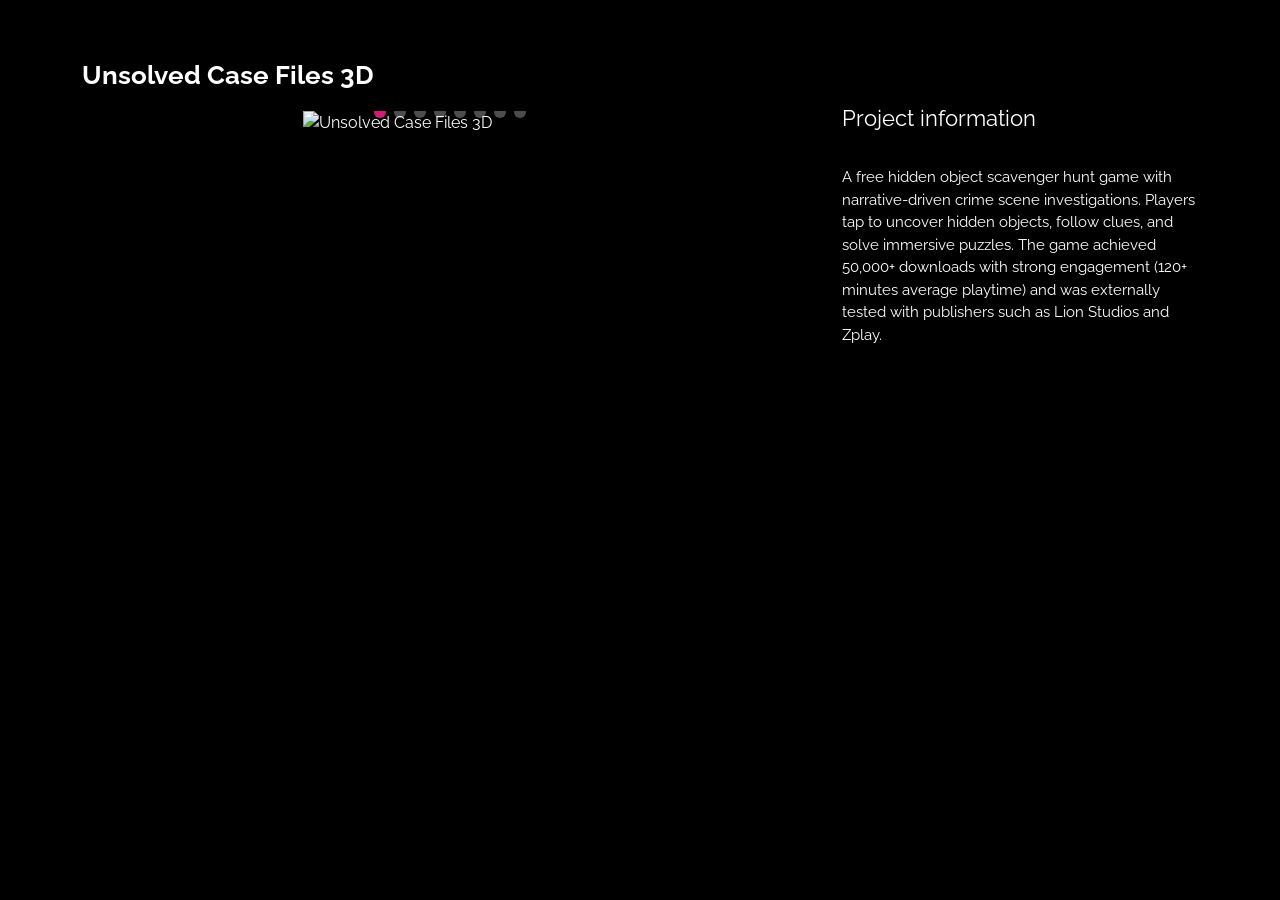
==== projects/AmgoGames/unsolvedcasefiles.html @ 34eebbb3 "Add files via upload" ====
<!DOCTYPE html>
<html lang="en">

<head>
  <meta charset="utf-8">
  <meta content="width=device-width, initial-scale=1.0" name="viewport">

  <title>Portfolio Details - Personal Bootstrap Template</title>
  <meta content="" name="description">
  <meta content="" name="keywords">

  <!-- Favicons -->
  <link href="assets/img/favicon.png" rel="icon">
  <link href="assets/img/apple-touch-icon.png" rel="apple-touch-icon">

  <!-- Google Fonts -->
  <link href="https://fonts.googleapis.com/css?family=Open+Sans:300,300i,400,400i,600,600i,700,700i|Raleway:300,300i,400,400i,500,500i,600,600i,700,700i|Poppins:300,300i,400,400i,500,500i,600,600i,700,700i" rel="stylesheet">

  <!-- Vendor CSS Files -->
  <link href="../../assets/vendor/bootstrap/css/bootstrap.min.css" rel="stylesheet">
  <link href="../../assets/vendor/bootstrap-icons/bootstrap-icons.css" rel="stylesheet">
  <link href="../../assets/vendor/boxicons/css/boxicons.min.css" rel="stylesheet">
  <link href="../../assets/vendor/glightbox/css/glightbox.min.css" rel="stylesheet">
  <link href="../../assets/vendor/remixicon/remixicon.css" rel="stylesheet">
  <link href="../../assets/vendor/swiper/swiper-bundle.min.css" rel="stylesheet">

  <!-- Template Main CSS File -->
  <link href="../../assets/css/style.css" rel="stylesheet">

  <!-- =======================================================
  * Template Name: Personal - v4.1.0
  * Template URL: https://bootstrapmade.com/personal-free-resume-bootstrap-template/
  * Author: BootstrapMade.com
  * License: https://bootstrapmade.com/license/
  ======================================================== -->
</head>

<body>

  <main id="main">

    <!-- ======= Portfolio Details ======= -->
    <div id="portfolio-details" class="portfolio-details">
      <div class="container">

        <div class="row">

          <div class="col-lg-8">
            <h2 class="portfolio-title">Unsolved Case Files 3D</h2>

            <div class="portfolio-details-slider swiper-container">
              <div class="swiper-wrapper align-items-center">

<div class="swiper-slide">
  <img src="https://play-lh.googleusercontent.com/154zTDTyXa6en1XXFlp47coatPKKyExWS-a7D5nZeEocjAlLW_SY7lcIhyuRK4uNKZNa=w2560-h1440-rw" 
       alt="Unsolved Case Files 3D" 
       style="width:40% !important; height:auto !important; display:block; margin:0 auto;">
</div>

               <div class="swiper-slide">
  <img src="https://play-lh.googleusercontent.com/AGj2zTF6Jzq-f2v0F_Wp8kNjwUX2XY8yFTH2RjFVFxQG1w3sKMfYDc9l0IR8xQpuZw=w2560-h1440-rw" 
       alt="Unsolved Case Files 3D" 
       style="width:40% !important; height:auto !important; display:block; margin:0 auto;">
</div>

               <div class="swiper-slide">
  <img src="https://play-lh.googleusercontent.com/ngIMY9lXcBQR6dSpQh5iGqwVXFNw52E2YWSFHu3ibLOCDGOZ8vWFcR6bLupPZ7xwmg=w2560-h1440-rw" 
       alt="Unsolved Case Files 3D" 
       style="width:40% !important; height:auto !important; display:block; margin:0 auto;">
</div>

		           <div class="swiper-slide">
  <img src="https://play-lh.googleusercontent.com/JtV3nswhHdkzKvgGjOBvlyQ3mUxIUGn3a28ryg7K209t23S1SsJwrZ762Nfombc-MOY=w2560-h1440-rw" 
       alt="Unsolved Case Files 3D" 
       style="width:40% !important; height:auto !important; display:block; margin:0 auto;">
</div>

  <div class="swiper-slide">
  <img src="https://play-lh.googleusercontent.com/KuGOTfIqlQibbpfOonnKEuU_AnezTU3AT7xJXBAvmWMD_mWEr4j7VG_RfICPmla5Rm_7=w2560-h1440-rw" 
       alt="Unsolved Case Files 3D" 
       style="width:40% !important; height:auto !important; display:block; margin:0 auto;">
</div>

<div class="swiper-slide">
  <img src="https://play-lh.googleusercontent.com/bPPW86lbmt3D0mRYqeA7qZQ5BQEQqdU53md-4v36haMeZNe_H_yTpCzkZnz4khA5xFw=w2560-h1440-rw" 
       alt="Unsolved Case Files 3D" 
       style="width:40% !important; height:auto !important; display:block; margin:0 auto;">
</div>

<div class="swiper-slide">
  <img src="https://play-lh.googleusercontent.com/QT9Rw22JfknyDvsSd7jA-8ohU78o5ejdUiEyF2H-EXlKFIKtCX42VAe-8rwgVuqxH6c=w2560-h1440-rw" 
       alt="Unsolved Case Files 3D" 
       style="width:40% !important; height:auto !important; display:block; margin:0 auto;">
</div>

<div class="swiper-slide">
  <img src="https://play-lh.googleusercontent.com/vf9IuURY0ILCyemAWZStba9QiPNejSu-kgys7oqLRxHPdIKCCTuvqKmJM3RdFi9hcQ8=w2560-h1440-rw" 
       alt="Unsolved Case Files 3D" 
       style="width:40% !important; height:auto !important; display:block; margin:0 auto;">
</div>
                <!-- <div class="swiper-slide">
                <iframe width="100%" height="500"
                  src="https://www.youtube.com/embed/Fb9h_E_J5cc"
                  title="YouTube video player"
                  frameborder="0"
                  allow="accelerometer; autoplay; clipboard-write; encrypted-media; gyroscope; picture-in-picture"
                  allowfullscreen>
                </iframe>
              </div> -->


              </div>
              <div class="swiper-pagination"></div>
            </div>

          </div>

          <div class="col-lg-4 portfolio-info">
            <h3>Project information</h3>
            <p>
              A free hidden object scavenger hunt game with narrative-driven crime scene investigations. 
              Players tap to uncover hidden objects, follow clues, and solve immersive puzzles. 
              The game achieved 50,000+ downloads with strong engagement (120+ minutes average playtime) 
              and was externally tested with publishers such as Lion Studios and Zplay.
            </p>
          </div>

        </div>

      </div>
    </div><!-- End Portfolio Details -->

  </main><!-- End #main -->

  <!-- Vendor JS Files -->
  <script src="../../assets/vendor/bootstrap/js/bootstrap.bundle.min.js"></script>
  <script src="../../assets/vendor/glightbox/js/glightbox.min.js"></script>
  <script src="../../assets/vendor/isotope-layout/isotope.pkgd.min.js"></script>
  <script src="../../assets/vendor/php-email-form/validate.js"></script>
  <script src="../../assets/vendor/purecounter/purecounter.js"></script>
  <script src="../../assets/vendor/swiper/swiper-bundle.min.js"></script>
  <script src="../../assets/vendor/waypoints/noframework.waypoints.js"></script>

  <!-- Template Main JS File -->
  <script src="../../assets/js/main.js"></script>

</body>

</html>
---- assets/css/style.css ----
/**
* Template Name: Personal - v4.1.0
* Template URL: https://bootstrapmade.com/personal-free-resume-bootstrap-template/
* Author: BootstrapMade.com
* License: https://bootstrapmade.com/license/
*/

/*--------------------------------------------------------------
# General
--------------------------------------------------------------*/
body {
  font-family: "Raleway", sans-serif;
  background-color: #040404;
  color: #fff;
  position: relative;
  background: transparent;
  cursor: url("../img/crosshair.png") 16 16, auto;
}

body::before {
  content: "";
  position: fixed;
  left: 0;
  right: 0;
  top: 0;
  height: 100vh;
  z-index: -1;
}

@media (min-width: 1024px) {
  body::before {
    background-attachment: fixed;
  }
}

a{    
  color: #fff;
  text-decoration:none;
  display: inline-block;
}

a:hover {
  color: #35e888;
  text-decoration: none;
  cursor: url("../img/crosshair.png") 16 16, auto;
}

h1, h2, h3, h4, h5, h6 {
  font-family: "Raleway", sans-serif;
}

/*--------------------------------------------------------------
# Header
--------------------------------------------------------------*/
#header {
  transition: ease-in-out 0.3s;
  position: relative;
  height: 100vh;
  display: flex;
  align-items: center;
  z-index: 997;
  overflow-y: auto;
}

#header * {
  transition: ease-in-out 0.3s;
}

#header h1 {
  font-size: 70px;
  margin: 0;
  padding: 0;
  line-height: 1;
  font-weight: 70;
  font-family: "Raleway", sans-serif;
}

#header h1 a, #header h1 a:hover {
  color: #ffffff;
  line-height: 1;
  display: inline-block;
}

#header h2 {
  font-size: 24px;
  margin-top: 20px;
  color: rgba(255, 255, 255, 0.8);
}

#header h2 span {
  color:#ce1d75;
  font-weight: 700;
}

#header img {
  padding: 0;
  margin: 0;
}

@media (max-width: 992px) {
  #header h1 {
    font-size: 36px;
  }
  #header h2 {
    font-size: 20px;
    line-height: 30px;
  }
  #header .social-links {
    margin-top: 15px;
  }
  #header .container {
    display: flex;
    flex-direction: column;
    align-items: center;
  }
}

/* Header Top */
#header.header-top {
  height: 80px;
  position: fixed;
  left: 0;
  top: 0;
  right: 0;
  background: rgba(0, 0, 0, 0.9);
}

#header.header-top .social-links, #header.header-top h2 {
  display: none;
}

#header.header-top h1 {
  margin-right: auto;
  font-size: 36px;
}

#header.header-top .container {
  display: flex;
  align-items: center;
}

#header.header-top .navbar {
  margin: 0;
}

@media (max-width: 768px) {
  #header.header-top {
    height: 60px;
  }
  #header.header-top h1 {
    font-size: 26px;
  }
}

/*--------------------------------------------------------------
# Navigation Menu
--------------------------------------------------------------*/
/**
* Desktop Navigation 
*/
.navbar {
  padding: 0;
  margin-top: 35px;
}

.navbar ul {
  margin: 0;
  padding: 0;
  display: flex;
  list-style: none;
  align-items: center;
}

.navbar li {
  position: relative;
}

.navbar li + li {
  margin-left: 30px;
}

.navbar a {
  display: flex;
  align-items: center;
  justify-content: space-between;
  padding: 0;
  font-family: "Poppins", sans-serif;
  font-size: 16px;
  font-weight: 400;
  color: rgba(255, 255, 255, 0.7);
  white-space: nowrap;
  transition: 0.3s;
}

.navbar a i {
  font-size: 12px;
  line-height: 0;
  margin-left: 5px;
}

.navbar a:before {
  content: "";
  position: absolute;
  width: 0;
  height: 2px;
  bottom: -4px;
  left: 0;
  background-color: #ce1d75;
  visibility: hidden;
  width: 0px;
  transition: all 0.3s ease-in-out 0s;
}

.navbar a:hover:before, .navbar li:hover > a:before, .navbar .active:before {
  visibility: visible;
  width: 25px;
}

.navbar a:hover, .navbar .active, .navbar li:hover > a {
  color: #fff;
}

/**
* Mobile Navigation 
*/
.mobile-nav-toggle {
  color: #fff;
  font-size: 28px;
  cursor: url("../img/crosshair.png") 16 16, auto;;
  display: none;
  line-height: 0;
  transition: 0.5s;
  position: fixed;
  right: 15px;
  top: 15px;
}

@media (max-width: 991px) {
  .mobile-nav-toggle {
    display: block;
  }
  .navbar ul {
    display: none;
  }
}

.navbar-mobile {
  position: fixed;
  overflow: hidden;
  top: 0;
  right: 0;
  left: 0;
  bottom: 0;
  background: rgba(0, 0, 0, 0.9);
  transition: 0.3s;
  z-index: 999;
  margin-top: 0;
}

.navbar-mobile .mobile-nav-toggle {
  position: absolute;
  top: 15px;
  right: 15px;
}

.navbar-mobile ul {
  display: block;
  position: absolute;
  top: 55px;
  right: 15px;
  bottom: 45px;
  left: 15px;
  padding: 10px 0;
  overflow-y: auto;
  transition: 0.3s;
  border: 2px solid rgba(255, 255, 255, 0.2);
}

.navbar-mobile li {
  padding: 12px 20px;
}

.navbar-mobile li + li {
  margin: 0;
}

.navbar-mobile a {
  font-size: 16px;
  position: relative;
}

/*--------------------------------------------------------------
# Sections General
--------------------------------------------------------------*/
section {
  overflow: hidden;
  position: absolute;
  width: 100%;
  top: 140px;
  bottom: 100%;
  opacity: 0;
  transition: ease-in-out 0.4s;
  z-index: 2;
}

section.section-show {
  top: 100px;
  bottom: auto;
  opacity: 1;
  padding-bottom: 45px;
}

section .container {
  background: rgba(0, 0, 0, 0.5);
  padding: 30px;
}

@media (max-width: 768px) {
  section {
    top: 120px;
  }
  section.section-show {
    top: 80px;
  }
}

.section-title h2 {
  font-size: 14px;
  font-weight: 500;
  padding: 0;
  line-height: 1px;
  margin: 0 0 20px 0;
  letter-spacing: 2px;
  text-transform: uppercase;
  color: #aaaaaa;
  font-family: "Poppins", sans-serif;
}

.section-title h2::after {
  content: "";
  width: 120px;
  height: 1px;
  display: inline-block;
  background: #ce1d75;
  margin: 4px 10px;
}

.section-title p {
  margin: 0;
  margin: -15px 0 15px 0;
  font-size: 36px;
  font-weight: 100;
  text-transform: uppercase;
  font-family: "Josefin Sans", sans-serif;
  color: #fff;
}

/*--------------------------------------------------------------
# About
--------------------------------------------------------------*/
.about-me .content h3 {
  font-weight: 700;
  font-size: 26px;
  color: #ce1d75;
}

.about-me .content ul {
  list-style: none;
  padding: 0;
}

.about-me .content ul li {
  margin-bottom: 20px;
  display: flex;
  align-items: center;
}

.about-me .content ul strong {
  margin-right: 10px;
}

.about-me .content ul i {
  font-size: 16px;
  margin-right: 5px;
  color: #ce1d75;
  line-height: 0;
}

.about-me .content p:last-child {
  margin-bottom: 0;
}

/*--------------------------------------------------------------
# Counts
--------------------------------------------------------------*/
.counts {
  padding: 70px 0 60px;
}

.counts .count-box {
  padding: 30px 30px 25px 30px;
  width: 100%;
  position: relative;
  text-align: center;
  background: rgba(255, 255, 255, 0.08);
}

.counts .count-box i {
  position: absolute;
  top: -25px;
  left: 50%;
  transform: translateX(-50%);
  font-size: 24px;
  background: rgba(255, 255, 255, 0.1);
  padding: 12px;
  color: #ce1d75;
  border-radius: 50px;
  line-height: 0;
}

.counts .count-box span {
  font-size: 36px;
  display: block;
  font-weight: 600;
  color: #fff;
}

.counts .count-box p {
  padding: 0;
  margin: 0;
  font-family: "Raleway", sans-serif;
  font-size: 14px;
}

/*--------------------------------------------------------------
# Skills
--------------------------------------------------------------*/
.skills .progress {
  height: 60px;
  display: block;
  background: none;
  border-radius: 0;
}

.skills .progress .skill {
  padding: 10px 0;
  margin: 0;
  text-transform: uppercase;
  display: block;
  font-weight:400;
  font-family: "Josefin Sans", sans-serif;
  color: #fff;
}

.skills .progress .skill .val {
  float: right;
  font-style: normal;
}

.skills .progress-bar-wrap {
  background: rgba(255, 255, 255, 0.2);
}

.skills .progress-bar {
  width: 1px;
  height: 10px;
  transition: .9s;
  background-color: #ce1d75;
}

/*--------------------------------------------------------------
# Interests
--------------------------------------------------------------*/
.interests .icon-box {
  display: flex;
  align-items: center;
  padding: 20px;
  background: rgba(255, 255, 255, 0.08);
  transition: ease-in-out 0.3s;
}

.interests .icon-box i {
  font-size: 32px;
  padding-right: 10px;
  line-height: 1;
}

.interests .icon-box h3 {
  font-weight: 500;
  margin: 0;
  padding: 0;
  line-height: 1;
  font-size: 16px;
  color: #fff;
}

.interests .icon-box:hover {
  background: rgba(255, 255, 255, 0.12);
}

/*--------------------------------------------------------------
# Testimonials
--------------------------------------------------------------*/
.testimonials .testimonial-item {
  box-sizing: content-box;
  min-height: 320px;
}

.testimonials .testimonial-item .testimonial-img {
  width: 90px;
  border-radius: 50%;
  margin: -40px 0 0 40px;
  position: relative;
  z-index: 2;
  border: 6px solid rgba(255, 255, 255, 0.12);
}

.testimonials .testimonial-item h3 {
  font-size: 18px;
  font-weight: bold;
  margin: 10px 0 5px 45px;
  color: #fff;
}

.testimonials .testimonial-item h4 {
  font-size: 14px;
  color: #999;
  margin: 0 0 0 45px;
}

.testimonials .testimonial-item .quote-icon-left, .testimonials .testimonial-item .quote-icon-right {
  color: rgba(255, 255, 255, 0.25);
  font-size: 26px;
}

.testimonials .testimonial-item .quote-icon-left {
  display: inline-block;
  left: -5px;
  position: relative;
}

.testimonials .testimonial-item .quote-icon-right {
  display: inline-block;
  right: -5px;
  position: relative;
  top: 10px;
}

.testimonials .testimonial-item p {
  font-style: italic;
  margin: 0 15px 0 15px;
  padding: 20px 20px 60px 20px;
  background: rgba(255, 255, 255, 0.1);
  position: relative;
  border-radius: 6px;
  position: relative;
  z-index: 1;
}

.testimonials .swiper-pagination {
  margin-top: 20px;
  position: relative;
}

.testimonials .swiper-pagination .swiper-pagination-bullet {
  width: 12px;
  height: 12px;
  opacity: 1;
  background-color: rgba(255, 255, 255, 0.3);
}

.testimonials .swiper-pagination .swiper-pagination-bullet-active {
  background-color: #ce1d75;
}

/*--------------------------------------------------------------
# Resume
--------------------------------------------------------------*/
.resume .resume-title {
  font-size: 26px;
  font-weight: 700;
  margin-top: 20px;
  margin-bottom: 20px;
  color: #fff;
}

.resume .resume-item {
  padding: 0 0 20px 20px;
  margin-top: -2px;
  border-left: 2px solid rgba(255, 255, 255, 0.2);
  position: relative;
}

.resume .resume-item h4 {
  line-height: 18px;
  font-size: 18px;
  font-weight: 600;
  text-transform: uppercase;
  font-family: "Poppins", sans-serif;
  color: #ce1d75;
  margin-bottom: 10px;
}

.resume .resume-item h5 {
  font-size: 16px;
  background: rgba(255, 255, 255, 0.15);
  padding: 5px 15px;
  display: inline-block;
  font-weight: 600;
  margin-bottom: 10px;
}

.resume .resume-item ul {
  padding-left: 20px;
}

.resume .resume-item ul li {
  padding-bottom: 10px;
}

.resume .resume-item:last-child {
  padding-bottom: 0;
}

.resume .resume-item::before {
  content: "";
  position: absolute;
  width: 16px;
  height: 16px;
  border-radius: 50px;
  left: -9px;
  top: 0;
  background: #ce1d75;
  border: 2px solid #ce1d75;
}

/*--------------------------------------------------------------
# Services
--------------------------------------------------------------*/
.services .icon-box {
  text-align: center;
  background: rgba(204, 204, 204, 0.1);
  padding: 80px 20px;
  transition: all ease-in-out 0.3s;
}

.services .icon-box .icon {
  margin: 0 auto;
  width: 64px;
  height: 64px;
  background: #ce1d75;
  border-radius: 5px;
  transition: all .3s ease-out 0s;
  display: flex;
  align-items: center;
  justify-content: center;
  margin-bottom: 20px;
  transform-style: preserve-3d;
}

.services .icon-box .icon i {
  color: #fff;
  font-size: 28px;
}

.services .icon-box .icon::before {
  position: absolute;
  content: '';
  left: -8px;
  top: -8px;
  height: 100%;
  width: 100%;
  background: rgba(255, 255, 255, 0.15);
  border-radius: 5px;
  transition: all .3s ease-out 0s;
  transform: translateZ(-1px);
}

.services .icon-box h4 {
  font-weight: 700;
  margin-bottom: 15px;
  font-size: 24px;
}

.services .icon-box h4 a {
  color: #fff;
}

.services .icon-box p {
  line-height: 24px;
  font-size: 14px;
  margin-bottom: 0;
}

.services .icon-box:hover {
  background: #ffffff52;
  border-color: #ce1d75;
}

.services .icon-box:hover .icon {
  background: #fff;
}

.services .icon-box:hover .icon i {
  color: #ce1d75;
}

.services .icon-box:hover .icon::before {
  background: #35e888;
}

.services .icon-box:hover h4 a, .services .icon-box:hover p {
  color: #fff;
}

.services 

/*--------------------------------------------------------------
# Portfolio
--------------------------------------------------------------*/
.portfolio .portfolio-item {
  margin-bottom: 30px;
}

.portfolio #portfolio-flters {
  padding: 0;
  margin: 0 auto 15px auto;
  list-style: none;
  text-align: center;
  border-radius: 50px;
  padding: 2px 15px;
}

.portfolio #portfolio-flters li {
  cursor: url("../img/crosshair.png") 16 16, auto;;
  display: inline-block;
  padding: 8px 16px 10px 16px;
  font-size: 14px;
  font-weight: 600;
  line-height: 1;
  text-transform: uppercase;
  color: #fff;
  background: rgba(255, 255, 255, 0.1);
  margin: 0 3px 10px 3px;
  transition: all 0.3s ease-in-out;
  border-radius: 4px;
}

.portfolio #portfolio-flters li:hover, .portfolio #portfolio-flters li.filter-active {
  background: #ce1d75;
}

.portfolio #portfolio-flters li:last-child {
  margin-right: 0;
}

.portfolio .portfolio-wrap {
  transition: 0.3s;
  position: relative;
  overflow: hidden;
  z-index: 1;
  background: rgba(0, 0, 0, 0.6);
}

.portfolio .portfolio-wrap::before {
  content: "";
  background: rgba(0, 0, 0, 0.6);
  position: absolute;
  left: 30px;
  right: 30px;
  top: 30px;
  bottom: 30px;
  transition: all ease-in-out 0.3s;
  z-index: 2;
  opacity: 0;
}

.portfolio .portfolio-wrap .portfolio-info {
  opacity: 0;
  position: absolute;
  top: 0;
  left: 0;
  right: 0;
  bottom: 0;
  text-align: center;
  z-index: 3;
  transition: all ease-in-out 0.3s;
  display: flex;
  flex-direction: column;
  justify-content: center;
  align-items: center;
}

.portfolio .portfolio-wrap .portfolio-info::before {
  display: block;
  content: "";
  width: 48px;
  height: 48px;
  position: absolute;
  top: 35px;
  left: 35px;
  border-top: 3px solid #fff;
  border-left: 3px solid #fff;
  transition: all 0.5s ease 0s;
  z-index: 9994;
}

.portfolio .portfolio-wrap .portfolio-info::after {
  display: block;
  content: "";
  width: 48px;
  height: 48px;
  position: absolute;
  bottom: 35px;
  right: 35px;
  border-bottom: 3px solid #fff;
  border-right: 3px solid #fff;
  transition: all 0.5s ease 0s;
  z-index: 9994;
}

.portfolio .portfolio-wrap .portfolio-info h4 {
  font-size: 20px;
  color: #fff;
  font-weight: 600;
}

.portfolio .portfolio-wrap .portfolio-info p {
  color: #ffffff;
  font-size: 14px;
  text-transform: uppercase;
  padding: 0;
  margin: 0;
}

.portfolio .portfolio-wrap .portfolio-links {
  text-align: center;
  z-index: 4;
}

.portfolio .portfolio-wrap .portfolio-links a {
  color: #fff;
  margin: 0 2px;
  font-size: 28px;
  display: inline-block;
  transition: 0.3s;
}

.portfolio .portfolio-wrap .portfolio-links a:hover {
  color: #63eda3;
}

.portfolio .portfolio-wrap:hover::before {
  top: 0;
  left: 0;
  right: 0;
  bottom: 0;
  opacity: 1;
}

.portfolio .portfolio-wrap:hover .portfolio-info {
  opacity: 1;
}

.portfolio .portfolio-wrap:hover .portfolio-info::before {
  top: 15px;
  left: 15px;
}

.portfolio .portfolio-wrap:hover .portfolio-info::after {
  bottom: 15px;
  right: 15px;
}

/*--------------------------------------------------------------
# Portfolio Details
--------------------------------------------------------------*/
.portfolio-details {
  padding-top: 40px;
  background: black;
  position: fixed;
  left: 0;
  right: 0;
  top: 0;
  bottom: 0;
  overflow-y: auto;
}

.portfolio-details .container {
  padding-top: 20px;
  padding-bottom: 20px;
}

.portfolio-details .portfolio-title {
  font-size: 26px;
  font-weight: 700;
  margin-bottom: 20px;
}

.portfolio-details .portfolio-info {
  padding-top: 45px;
}

.portfolio-details .portfolio-info h3 {
  font-size: 22px;
  font-weight: 400;
  margin-bottom: 20px;
}

.portfolio-details .portfolio-info ul {
  list-style: none;
  padding: 0;
  font-size: 15px;
}

.portfolio-details .portfolio-info ul li + li {
  margin-top: 10px;
}

.portfolio-details .portfolio-info p {
  font-size: 15px;
  padding: 15px 0 0 0;
}

@media (max-width: 992px) {
  .portfolio-details .portfolio-info {
    padding-top: 20px;
  }
}

.portfolio-details .swiper-pagination {
  margin-top: 20px;
  position: absolute;
}

.portfolio-details .swiper-pagination .swiper-pagination-bullet {
  width: 12px;
  height: 12px;
  opacity: 1;
  background-color: rgba(255, 255, 255, 0.3);
}

.portfolio-details .swiper-pagination .swiper-pagination-bullet-active {
  background-color: #ce1d75;
}


.portfolio-details .videotab
{
  color : transparent;
  object-fit: fill;
}

/*--------------------------------------------------------------
# Contact
--------------------------------------------------------------*/
.contact .info-box {
  color: #444444;
  padding: 20px;
  width: 100%;
  background: rgba(255, 255, 255, 0.08);
}

.contact .info-box i.bx {
  font-size: 24px;
  color: #ce1d75;
  border-radius: 50%;
  padding: 14px;
  float: left;
  background: rgba(255, 255, 255, 0.1);
}

.contact .info-box h3 {
  font-size: 20px;
  color: rgba(255, 255, 255, 0.5);
  font-weight: 700;
  margin: 10px 0 8px 68px;
}

.contact .info-box p {
  padding: 0;
  color: #fff;
  line-height: 24px;
  font-size: 14px;
  margin: 0 0 0 68px;
}

.contact .info-box .social-links {
  margin: 5px 0 0 68px;
  display: flex;
}

.contact .info-box .social-links a {
  font-size: 18px;
  display: inline-block;
  color: #fff;
  line-height: 1;
  margin-right: 12px;
  transition: 0.3s;
}

.contact .info-box .social-links a:hover {
  color: #ce1d75;
}

.contact .php-email-form {
  padding: 30px;
  background: rgba(255, 255, 255, 0.08);
}

.contact .php-email-form .error-message {
  display: none;
  background: rgba(255, 255, 255, 0.08);
  background: #ed3c0d;
  text-align: left;
  padding: 15px;
  font-weight: 600;
}

.contact .php-email-form .error-message br + br {
  margin-top: 25px;
}

.contact .php-email-form .sent-message {
  display: none;
  background: rgba(255, 255, 255, 0.08);
  background: #ce1d75;
  text-align: center;
  padding: 15px;
  font-weight: 600;
}

.contact .php-email-form .loading {
  display: none;
  background: rgba(255, 255, 255, 0.08);
  text-align: center;
  padding: 15px;
}

.contact .php-email-form .loading:before {
  content: "";
  display: inline-block;
  border-radius: 50%;
  width: 24px;
  height: 24px;
  margin: 0 10px -6px 0;
  border: 3px solid #ce1d75;
  border-top-color: #eee;
  -webkit-animation: animate-loading 1s linear infinite;
  animation: animate-loading 1s linear infinite;
}

.contact .php-email-form input, .contact .php-email-form textarea {
  border-radius: 0;
  box-shadow: none;
  font-size: 14px;
  background: rgba(255, 255, 255, 0.08);
  border: 0;
  transition: 0.3s;
  color: #fff;
}

.contact .php-email-form input:focus, .contact .php-email-form textarea:focus {
  background-color: rgba(255, 255, 255, 0.11);
}

.contact .php-email-form input::-webkit-input-placeholder, .contact .php-email-form textarea::-webkit-input-placeholder {
  color: rgba(255, 255, 255, 0.3);
  opacity: 1;
}

.contact .php-email-form input::-moz-placeholder, .contact .php-email-form textarea::-moz-placeholder {
  color: rgba(255, 255, 255, 0.3);
  opacity: 1;
}

.contact .php-email-form input::placeholder, .contact .php-email-form textarea::placeholder {
  color: rgba(255, 255, 255, 0.3);
  opacity: 1;
}

.contact .php-email-form input {
  padding: 10px 15px;
}

.contact .php-email-form textarea {
  padding: 12px 15px;
}

.contact .php-email-form button[type="submit"] {
  background: #ce1d75;
  border: 0;
  padding: 10px 30px;
  color: #fff;
  transition: 0.4s;
  border-radius: 4px;
}

.contact .php-email-form button[type="submit"]:hover {
  background: #15bb62;
}

@-webkit-keyframes animate-loading {
  0% {
    transform: rotate(0deg);
  }
  100% {
    transform: rotate(360deg);
  }
}

@keyframes animate-loading {
  0% {
    transform: rotate(0deg);
  }
  100% {
    transform: rotate(360deg);
  }
}

/*--------------------------------------------------------------
# Credits
--------------------------------------------------------------*/
.credits {
  position: fixed;
  right: 0;
  left: 0;
  bottom: 0;
  padding: 15px;
  text-align: right;
  font-size: 9px;
  color: #fff;
  z-index: 999999;
}

@media (max-width: 992px) {
  .credits {
    text-align: center;
    padding: 10px;
    background: rgb(0, 0, 0);
  }
}

.credits a {
  color: #ce1d75;
  transition: 0.3s;
}

.credits a:hover {
  color: #fff;
}




.menu {
  font-family: "Josefin Sans", sans-serif;
  font-size: 15px;
  text-transform: uppercase;
  color: rgba(255, 255, 255, 0.8);
  display: inline-block;
  cursor: url("../img/crosshair.png") 16 16, auto;;
  pointer-events: none;
  position: fixed;
  bottom: 20px;
  left: 20px;
  z-index: 20;
}
.menu:hover {
  pointer-events: all;
}
.label {
  display: inline-block;
  cursor: url("../img/crosshair.png") 16 16, auto;;
  pointer-events: all;
}
.spacer {
  display: inline-block;
  width: 20px;
  margin-left: 15px;
  margin-right: 15px;
  vertical-align: middle;
  cursor: url("../img/crosshair.png") 16 16, auto;;
  position: relative;
}
.spacer:before {
  content: "";
  position: absolute;
  border-bottom: 0px solid #ffffff;
  height: 1px;
  width: 0%;
  transition: width 0.25s ease;
  transition-delay: 0.7s;
}
.item {
  position: relative;
  display: inline-block;
  margin-right: 30px;
  top: 10px;
  opacity: 0;
  transition: opacity 0.5s ease, top 0.5s ease;
  transition-delay: 0;
}
span {
  transition: color 0.5s ease;
}
.item:hover span {
  color: #00d9ff;
}
.menu:hover .spacer:before {
  width: 100%;
  transition-delay: 0s;
}
.menu:hover .item {
  opacity: 1;
  top: 0px;
}
.item:nth-child(1) {
  transition-delay: 0.45s;
}
.item:nth-child(2) {
  transition-delay: 0.4s;
}
.item:nth-child(3) {
  transition-delay: 0.35s;
}
.item:nth-child(4) {
  transition-delay: 0.3s;
}
.item:nth-child(5) {
  transition-delay: 0.25s;
}
.item:nth-child(6) {
  transition-delay: 0.2s;
}
.item:nth-child(7) {
  transition-delay: 0.15s;
}
.item:nth-child(8) {
  transition-delay: 0.1s;
}
.item:nth-child(9) {
  transition-delay: 0.05s;
}
.item:nth-child(10) {
  transition-delay: 0s;
}
.menu:hover .item:nth-child(1) {
  transition-delay: 0.25s;
}
.menu:hover .item:nth-child(2) {
  transition-delay: 0.3s;
}
.menu:hover .item:nth-child(3) {
  transition-delay: 0.35s;
}
.menu:hover .item:nth-child(4) {
  transition-delay: 0.4s;
}
.menu:hover .item:nth-child(5) {
  transition-delay: 0.45s;
}
.menu:hover .item:nth-child(6) {
  transition-delay: 0.5s;
}
.menu:hover .item:nth-child(7) {
  transition-delay: 0.55s;
}
.menu:hover .item:nth-child(8) {
  transition-delay: 0.6s;
}
.menu:hover .item:nth-child(9) {
  transition-delay: 0.65s;
}
.menu:hover .item:nth-child(10) {
  transition-delay: 0.7s;
}

#vantawaves
{
  width: 100%; 
  height: 100vh;
  position:fixed;
  z-index: 0;
}
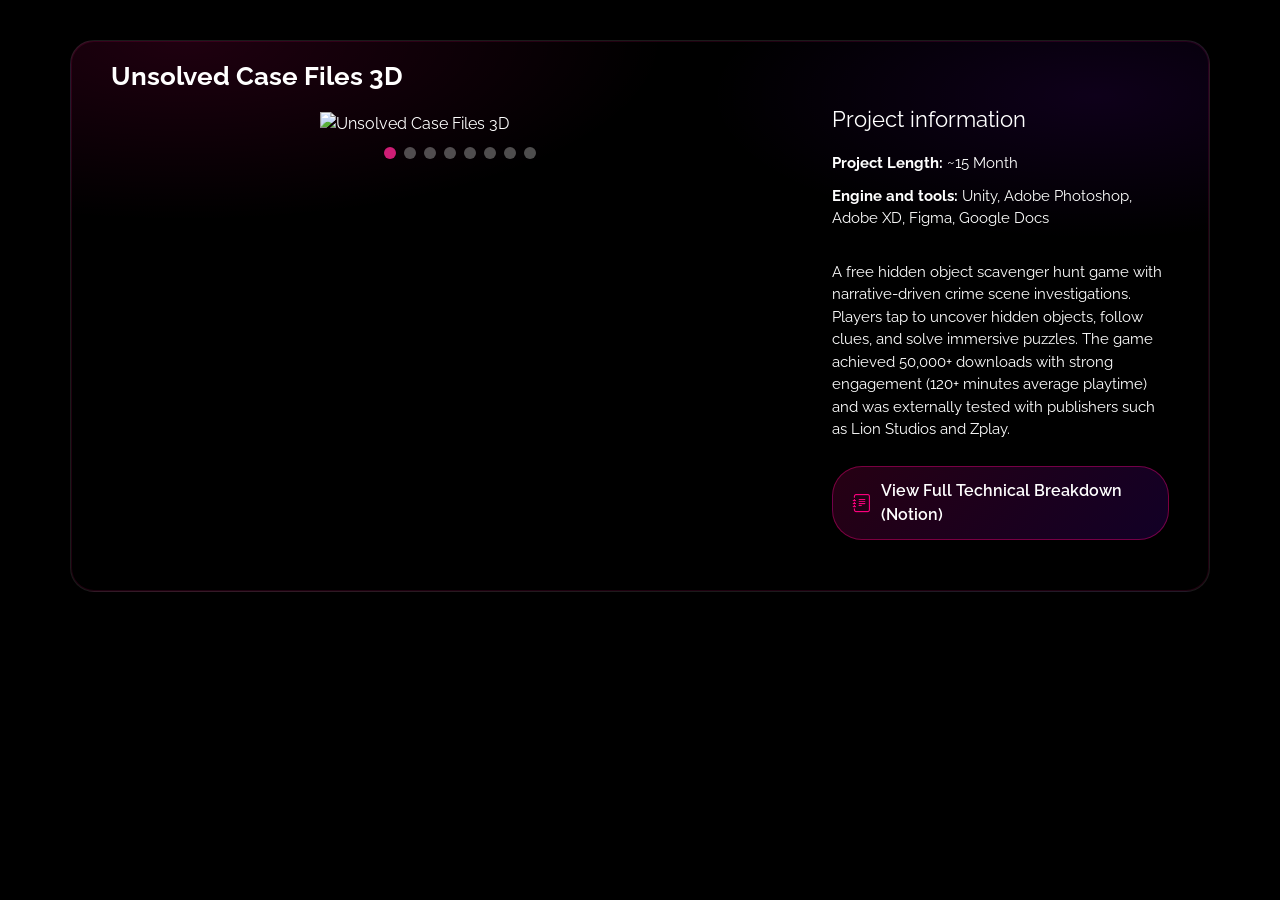
==== commit 2b3c274a: "Pushed Some items" ====
--- a/projects/AmgoGames/unsolvedcasefiles.html
+++ b/projects/AmgoGames/unsolvedcasefiles.html
@@ -108,7 +108,6 @@
                 </iframe>
               </div> -->
 
-
               </div>
               <div class="swiper-pagination"></div>
             </div>
@@ -117,13 +116,30 @@
 
           <div class="col-lg-4 portfolio-info">
             <h3>Project information</h3>
+            <ul>
+               <li><strong>Project Length:</strong> ~15 Month</li>
+               <li><strong>Engine and tools:</strong> Unity, Adobe Photoshop, Adobe XD, Figma, Google Docs</li>
+            </ul>
             <p>
               A free hidden object scavenger hunt game with narrative-driven crime scene investigations. 
               Players tap to uncover hidden objects, follow clues, and solve immersive puzzles. 
               The game achieved 50,000+ downloads with strong engagement (120+ minutes average playtime) 
               and was externally tested with publishers such as Lion Studios and Zplay.
+
+              <div class="notion-link-wrapper">
+              <a href="https://tar-atlasaurus-194.notion.site/Unsolved-Case-Files-Game-Development-Process-12b469363b6e8091a9d1cbaabae2f32a?pvs=73"
+                target="_blank"
+                class="notion-btn">
+                
+                <i class="bi bi-journal-text"></i>
+                View Full Technical Breakdown (Notion)
+                
+              </a>
+            </div>
+
             </p>
           </div>
+
 
         </div>
 
--- a/assets/css/style.css
+++ b/assets/css/style.css
@@ -47,6 +47,27 @@
 
 h1, h2, h3, h4, h5, h6 {
   font-family: "Raleway", sans-serif;
+}
+
+.btn-pink {
+  background-color: #ffffff1b;
+  color: white;
+  border: none;
+}
+
+.btn-pink:hover {
+  background-color: #e60073;
+  color: white;
+}
+
+h1 .home-logo {
+  text-decoration: none !important;
+  color: inherit !important;
+  transition: color 0.1s ease;
+}
+
+h1 .home-logo:hover {
+  color: #ff4da6 !important;
 }
 
 /*--------------------------------------------------------------
@@ -91,6 +112,615 @@
   color:#ce1d75;
   font-weight: 700;
 }
+
+/* CONTACT SECTION BEAUTIFIED */
+
+.contact-box {
+  margin-top: 60px;
+  margin-bottom: 60px;
+}
+
+.contact-card {
+  display: flex;
+  flex-direction: column;
+  align-items: center;
+  justify-content: center;
+  height: 150px;
+  text-decoration: none;
+  background: rgba(255, 255, 255, 0.04);
+  border-radius: 14px;
+  transition: all 0.3s ease;
+  border: 1px solid rgba(255,255,255,0.08);
+}
+
+.contact-card i {
+  font-size: 38px;
+  color: #ff007f;
+  margin-bottom: 12px;
+  transition: all 0.3s ease;
+}
+
+.contact-card span {
+  font-size: 18px;
+  color: #ffffff;
+  font-weight: 500;
+  letter-spacing: 0.5px;
+}
+
+/* Hover Effects */
+.contact-card:hover {
+  background: rgba(255, 0, 127, 0.15);
+  transform: translateY(-6px);
+  border: 1px solid #ff007f;
+  box-shadow: 0 10px 30px rgba(255, 0, 127, 0.2);
+}
+
+.contact-card:hover i {
+  transform: scale(1.1);
+}
+/* CONTACT SECTION BEAUTIFIED END  */
+
+
+/* PREMIUM HOME BUTTON */
+
+.home-btn-wrap {
+  display: flex;
+  justify-content: flex-end;
+  margin-bottom: 20px;
+}
+
+.home-btn {
+  width: 42px;
+  height: 42px;
+  display: flex;
+  align-items: center;
+  justify-content: center;
+  text-decoration: none;
+  background: rgba(255,255,255,0.05);
+  border-radius: 50%;
+  border: 1px solid rgba(255,255,255,0.08);
+  transition: all 0.3s ease;
+}
+
+.home-btn i {
+  font-size: 20px;
+  color: #ff007f;
+  transition: 0.3s ease;
+}
+
+/* Hover Effect */
+.home-btn:hover {
+  background: rgba(255, 0, 127, 0.15);
+  border: 1px solid #ff007f;
+  box-shadow: 0 8px 25px rgba(255, 0, 127, 0.25);
+  transform: translateY(-3px);
+}
+
+.home-btn:hover i {
+  transform: scale(1.1);
+}
+
+/* PREMIUM HOME BUTTON END */
+
+
+/* Resume Download Card */
+.resume-download-wrap {
+  display: flex;
+  justify-content: center;
+  margin-bottom: 40px;
+}
+
+.resume-download-card {
+  display: flex;
+  align-items: center;
+  justify-content: center;
+  gap: 8px;
+  padding: 10px 20px;   /* smaller padding */
+  text-decoration: none;
+  background: rgba(255, 255, 255, 0.04);
+  border-radius: 10px;  /* slightly smaller radius */
+  border: 1px solid rgba(255,255,255,0.08);
+  transition: all 0.3s ease;
+}
+
+.resume-download-card i {
+  font-size: 16px;   /* smaller icon */
+  color: #ff007f;
+}
+
+.resume-download-card span {
+  font-size: 14px;   /* smaller text */
+  color: #ffffff;
+  font-weight: 500;
+}
+
+/* Hover */
+.resume-download-card:hover {
+  background: rgba(255, 0, 127, 0.15);
+  border: 1px solid #ff007f;
+  box-shadow: 0 6px 20px rgba(255, 0, 127, 0.2);
+  transform: translateY(-3px);
+}
+/* Resume Download Card End*/
+
+/* PREMIUM INTEREST CARDS */
+
+.interest-card {
+  background: rgba(255, 255, 255, 0.04);
+  padding: 25px 15px;
+  text-align: center;
+  border-radius: 14px;
+  border: 1px solid rgba(255,255,255,0.08);
+  transition: all 0.3s ease;
+}
+
+.interest-card i {
+  font-size: 34px;
+  color: #ff007f;
+  margin-bottom: 12px;
+  display: block;
+  transition: 0.3s ease;
+}
+
+.interest-card h3 {
+  font-size: 16px;
+  color: #ffffff;
+  font-weight: 500;
+  margin: 0;
+}
+
+/* Hover Effect */
+.interest-card:hover {
+  background: rgba(255, 0, 127, 0.12);
+  transform: translateY(-6px);
+  border: 1px solid #ff007f;
+  box-shadow: 0 10px 30px rgba(255, 0, 127, 0.2);
+}
+
+.interest-card:hover i {
+  transform: scale(1.15);
+}
+
+/* PREMIUM INTEREST CARDS END */
+
+
+/* DATE BADGE STYLE */
+
+.date-badge {
+  display: inline-block;
+  background: rgba(255, 255, 255, 0.06);
+  border-left: 3px solid #ff007f;
+  padding: 6px 14px;
+  font-size: 14px;
+  border-radius: 4px;
+  color: #ffffff;
+  margin: 10px 0 15px 0;
+}
+
+/* DATE BADGE STYLE END */
+
+/* FILTER CONTAINER */
+.portfolio-filters {
+  list-style: none;
+  padding: 0;
+  margin: 0;
+  display: flex;
+  gap: 15px;
+  flex-wrap: wrap;
+  justify-content: center;
+}
+
+/* POPUP-LIKE FILTER BAR */
+.portfolio-filters{
+  list-style: none;
+  display: inline-flex;
+  flex-wrap: wrap;
+  gap: 14px;
+  padding: 10px 14px;
+  margin: 0 auto 25px auto;
+
+  background: rgba(0,0,0,0.45);
+  border: 1px solid rgba(255,255,255,0.08);
+  border-radius: 14px;
+
+  backdrop-filter: blur(10px);
+  -webkit-backdrop-filter: blur(10px);
+
+  box-shadow: 0 12px 30px rgba(0,0,0,0.35);
+}
+
+/* EACH PILL */
+.portfolio-filters {
+  list-style: none;
+  display: flex;
+  gap: 14px;
+  flex-wrap: wrap;
+  justify-content: center;
+  padding: 0;
+  margin: 0 0 25px 0;
+  background: none;
+  border: none;
+  box-shadow: none;
+}
+
+/* INDIVIDUAL BUTTON */
+.portfolio-filters li {
+  padding: 10px 20px;
+  border-radius: 8px;
+  cursor: pointer;
+
+  background: rgba(255,255,255,0.08);
+  border: 1px solid rgba(255,255,255,0.08);
+
+  color: #ffffff;
+  font-size: 13px;
+  font-weight: 600;
+  letter-spacing: 0.4px;
+  text-transform: uppercase;
+
+  transition: all 0.3s ease;
+}
+
+/* HOVER */
+.portfolio-filters li:hover {
+  background: rgba(255,0,127,0.2);
+  border-color: #ff007f;
+  transform: translateY(-2px);
+}
+
+/* ACTIVE */
+.portfolio-filters li.filter-active {
+  background: #ff007f;
+  border-color: #ff007f;
+  box-shadow: 0 8px 20px rgba(255,0,127,0.3);
+}
+
+/* POPUP-LIKE FILTER BAR END */
+
+/* ===== Portfolio Grid Spacing ===== */
+.portfolio .portfolio-container {
+  row-gap: 28px;          /* vertical spacing */
+  column-gap: 0px;        /* bootstrap handles columns */
+}
+
+/* Each item padding so cards don't touch */
+.portfolio .portfolio-item {
+  padding: 12px;
+}
+
+/* Card wrap */
+.portfolio .portfolio-wrap {
+  position: relative;
+  overflow: hidden;
+  border-radius: 16px;
+  background: rgba(255,255,255,0.04);
+  border: 1px solid rgba(255,255,255,0.08);
+  box-shadow: 0 10px 25px rgba(0,0,0,0.28);
+  transition: transform 0.25s ease, box-shadow 0.25s ease, border-color 0.25s ease;
+}
+
+/* Fixed image area (prevents "merging") */
+.portfolio .portfolio-wrap img {
+  width: 100%;
+  height: 240px;           /* SAME height for all */
+  object-fit: cover;       /* crops nicely */
+  display: block;
+}
+
+/* Hover effect */
+.portfolio .portfolio-wrap:hover {
+  transform: translateY(-6px);
+  border-color: rgba(255, 0, 127, 0.55);
+  box-shadow: 0 18px 45px rgba(255, 0, 127, 0.12), 0 18px 45px rgba(0,0,0,0.35);
+}
+
+/* Overlay info */
+.portfolio .portfolio-info {
+  position: absolute;
+  inset: 0;
+  padding: 18px;
+  display: flex;
+  flex-direction: column;
+  justify-content: flex-end;
+
+  background: linear-gradient(
+    to top,
+    rgba(0,0,0,0.85) 0%,
+    rgba(0,0,0,0.45) 40%,
+    rgba(0,0,0,0.05) 70%,
+    rgba(0,0,0,0) 100%
+  );
+
+  opacity: 0;
+  transition: opacity 0.25s ease;
+}
+
+.portfolio .portfolio-wrap:hover .portfolio-info {
+  opacity: 1;
+}
+
+.portfolio .portfolio-info h4 {
+  font-size: 18px;
+  margin: 0 0 6px 0;
+  font-weight: 700;
+}
+
+.portfolio .portfolio-info p {
+  margin: 0 0 12px 0;
+  font-size: 13px;
+  opacity: 0.85;
+}
+
+/* Links (plus + link icons) */
+.portfolio .portfolio-links a {
+  width: 42px;
+  height: 42px;
+  display: inline-flex;
+  align-items: center;
+  justify-content: center;
+
+  border-radius: 10px;
+  margin-right: 10px;
+
+  background: rgba(255,255,255,0.08);
+  border: 1px solid rgba(255,255,255,0.10);
+  color: #fff;
+
+  transition: all 0.2s ease;
+}
+
+.portfolio .portfolio-links a:hover {
+  background: #ff007f;
+  border-color: #ff007f;
+  transform: translateY(-2px);
+}
+
+/* Mobile: smaller image height */
+@media (max-width: 576px) {
+  .portfolio .portfolio-wrap img {
+    height: 210px;
+  }
+}
+
+/* ===== Portfolio Grid Spacing END===== */
+
+/* MAIN VISIBLE FRAME BEHIND PROJECTS */
+.portfolio-panel{
+  padding: 26px 22px;
+  border-radius: 26px;
+
+  /* makes background visible */
+  background:
+    radial-gradient(800px 300px at 10% 0%, rgba(255,0,127,0.12), transparent 60%),
+    radial-gradient(700px 260px at 90% 10%, rgba(140,0,255,0.10), transparent 55%),
+    rgba(0,0,0,0.35);
+
+  border: 1px solid rgba(255,255,255,0.10);
+  box-shadow:
+    0 18px 60px rgba(0,0,0,0.55),
+    0 0 0 1px rgba(255,0,127,0.12) inset;
+}
+
+/* spacing so it looks clean */
+.portfolio-container{ gap: 18px 18px; }
+
+/* CARD FRAME (subtle neon outline) */
+.portfolio .portfolio-item .portfolio-wrap{
+  border-radius: 20px;
+  overflow: hidden;
+  border: 1px solid rgba(255,255,255,0.10);
+  box-shadow: 0 10px 28px rgba(0,0,0,0.55);
+  background: rgba(0,0,0,0.25); /* makes each tile feel framed */
+}
+
+/* Hover glow only */
+.portfolio .portfolio-item .portfolio-wrap:hover{
+  border-color: rgba(255,0,127,0.55);
+  box-shadow:
+    0 14px 36px rgba(0,0,0,0.65),
+    0 0 24px rgba(255,0,127,0.28);
+}
+
+/* keeps images consistent */
+.portfolio .portfolio-wrap img{
+  width: 100%;
+  height: 230px;          /* change if you want taller/shorter */
+  object-fit: cover;
+  display: block;
+}
+/* MAIN VISIBLE FRAME BEHIND PROJECTS END */
+
+/* Stop portfolio icons from turning green on hover */
+.portfolio .portfolio-links a:hover,
+.portfolio .portfolio-links a:hover i {
+  color: #ffffff !important;
+}
+
+/* === Visible Frame for Portfolio Details (like Projects page) === */
+.portfolio-details .container {
+  background:
+    radial-gradient(800px 300px at 10% 0%, rgba(255,0,127,0.12), transparent 60%),
+    radial-gradient(700px 260px at 90% 10%, rgba(140,0,255,0.10), transparent 55%),
+    rgba(0,0,0,0.35);
+
+  border: 1px solid rgba(255,255,255,0.10);
+  border-radius: 26px;
+
+  box-shadow:
+    0 18px 60px rgba(0,0,0,0.55),
+    0 0 0 1px rgba(255,0,127,0.12) inset;
+
+  padding: 40px;
+}
+
+/* ===== Remove arrows in Portfolio Details (Swiper + Glightbox) ===== */
+#portfolio-details .swiper-button-next,
+#portfolio-details .swiper-button-prev,
+#portfolio-details .swiper-button-next::after,
+#portfolio-details .swiper-button-prev::after {
+  display: none !important;
+  opacity: 0 !important;
+  visibility: hidden !important;
+  pointer-events: none !important;
+}
+
+/* If that arrow is from GLightbox controls */
+.glightbox-container .gprev,
+.glightbox-container .gnext,
+.glightbox-container .gprev::after,
+.glightbox-container .gnext::after {
+  display: none !important;
+  opacity: 0 !important;
+  visibility: hidden !important;
+  pointer-events: none !important;
+}
+
+/* ===== Fix GLightbox Close Button ===== */
+
+.glightbox-container .gclose {
+  width: 44px !important;
+  height: 44px !important;
+
+  display: flex !important;
+  align-items: center !important;
+  justify-content: center !important;
+
+  border-radius: 50% !important;
+
+  background: rgba(255,255,255,0.06) !important;
+  border: 1px solid rgba(255,255,255,0.10) !important;
+
+  color: #ff007f !important;
+  font-size: 22px !important;
+
+  top: 25px !important;
+  right: 30px !important;
+
+  transition: all 0.25s ease !important;
+}
+
+/* Hover Effect */
+.glightbox-container .gclose:hover {
+  background: rgba(255,0,127,0.18) !important;
+  border-color: rgba(255,0,127,0.55) !important;
+  box-shadow: 0 10px 28px rgba(255,0,127,0.25) !important;
+  transform: translateY(-2px);
+}
+
+/* Make slider a positioning context */
+.portfolio-details .portfolio-details-slider{
+  position: relative;
+  padding-bottom: 40px;   /* <-- creates space for dots BELOW the slide */
+}
+
+/* Keep the slide area clipped cleanly */
+.portfolio-details .portfolio-details-slider .swiper-wrapper{
+  align-items: center;
+}
+
+/* Dots: always visible + on top */
+.portfolio-details .portfolio-details-slider .swiper-pagination{
+  position: absolute !important;
+  left: 0;
+  right: 0;
+  bottom: 10px !important;   /* <-- moves dots downward */
+  z-index: 9999 !important;
+  pointer-events: auto;
+}
+
+/* Make sure slide media doesn't create weird stacking issues */
+.portfolio-details .portfolio-details-slider .swiper-slide{
+  position: relative;
+  z-index: 1;
+}
+
+/* Optional safety: ensure media stays below dots */
+.portfolio-details .portfolio-details-slider .swiper-slide img,
+.portfolio-details .portfolio-details-slider .swiper-slide iframe{
+  position: relative;
+  z-index: 1;
+}
+
+/* Keep slider content inside the rounded card (no overflow outside) */
+.portfolio-details .container {
+  overflow: hidden;
+  border-radius: 24px; /* match your card rounding */
+}
+
+/* Make slides center and never push outside */
+.portfolio-details .swiper-slide {
+  display: flex;
+  justify-content: center;
+  align-items: center;
+}
+
+/* Ensure images never exceed the left column width */
+.portfolio-details .swiper-slide img {
+  max-width: 100% !important;
+  height: auto !important;
+  object-fit: contain;
+}
+
+/* Notion Button Styling */
+.notion-link-wrapper {
+  margin-top: 25px;
+}
+
+.notion-btn {
+  display: inline-flex;
+  align-items: center;
+  gap: 10px;
+  padding: 12px 20px;
+
+  background: linear-gradient(135deg, rgba(255,0,127,0.15), rgba(120,0,255,0.15));
+  border: 1px solid rgba(255,0,127,0.4);
+  border-radius: 30px;
+
+  color: #fff;
+  font-weight: 600;
+  text-decoration: none;
+
+  transition: all 0.3s ease;
+  backdrop-filter: blur(8px);
+  -webkit-backdrop-filter: blur(8px);
+}
+
+.notion-btn i {
+  font-size: 18px;
+  color: #ff007f;
+}
+
+.notion-btn:hover {
+  background: linear-gradient(135deg, rgba(255,0,127,0.3), rgba(120,0,255,0.3));
+  border-color: #ff007f;
+  box-shadow: 0 0 18px rgba(255,0,127,0.4);
+  transform: translateY(-2px);
+  color: #fff;
+}
+
+
+
+
+
+
+
+
+
+
+
+
+
+
+
+
+
+
+
+
+
+
+
+
 
 #header img {
   padding: 0;
